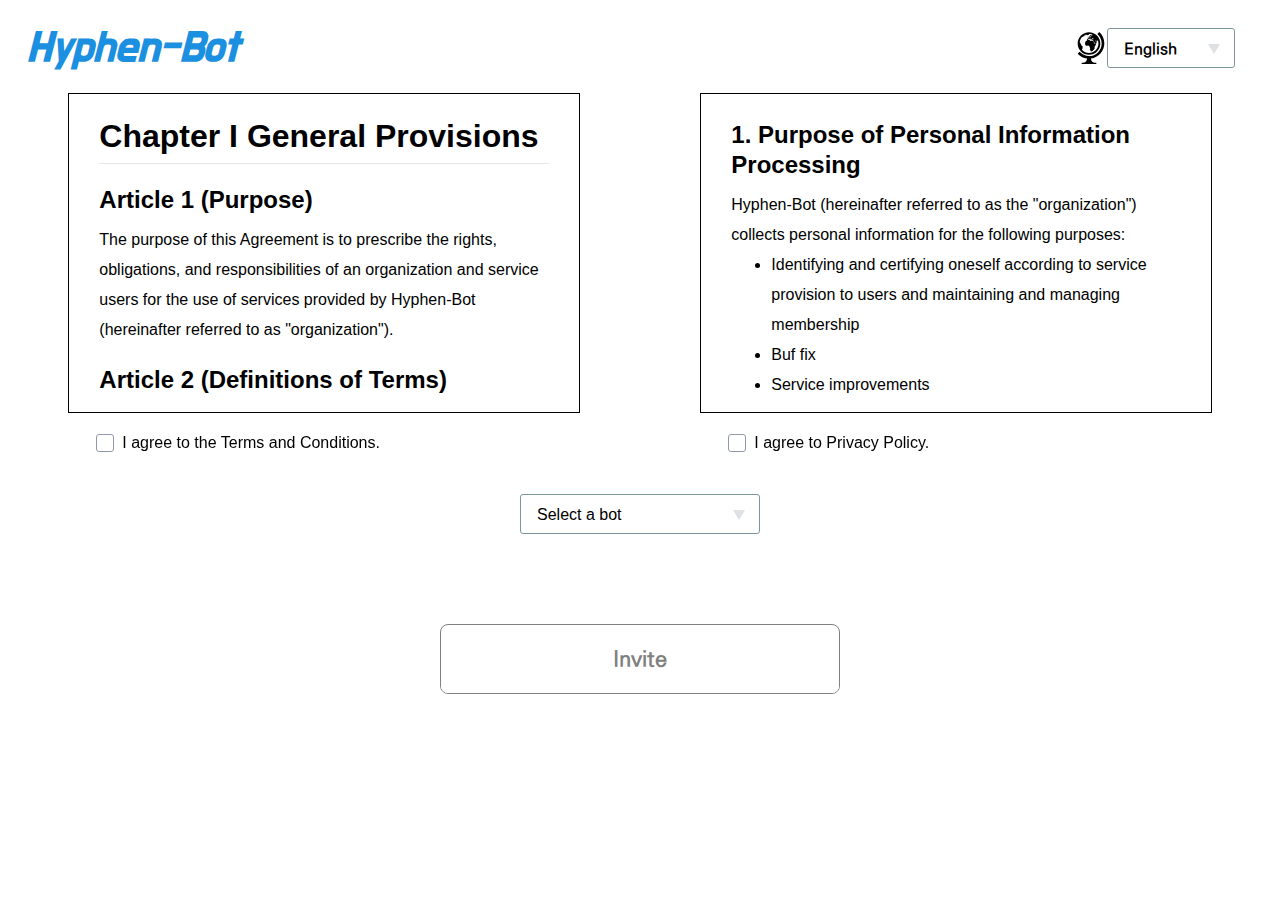
==== en/index.html @ dcb7c852 "Add files via upload" ====
<!DOCTYPE html>
<html lang="en">
<head>
    <meta charset="UTF-8">
    <title>Invite</title>
    <script src="../js/main.js"></script>
    <script src="../js/jquery-3.5.1.min.js"></script>
    <link rel="shortcut icon" href="../img/favicon.ico">
    <link rel="stylesheet" href="../css/main.css">
    <link rel="stylesheet" href="../css/dropdown.css">
    <script>
        $(document).ready(function () {
            const dropdowns = $(".dropdown");

            dropdowns.find("dt").click(function(){
                dropdowns.find("dd ul").hide();
                $(this).next().children().toggle();
            });

            dropdowns.find("dd ul li a").click(function(){
                const leSpan = $(this).parents(".dropdown").find("dt a span");

                $(this).parents(".dropdown").find('dd a').each(function(){
                    $(this).removeClass('selected');
                });

                leSpan.html($(this).html());

                if($(this).hasClass('default')){
                    leSpan.removeClass('selected')
                }
                else{
                    leSpan.addClass('selected');
                    $(this).addClass('selected');
                }

                $(this).parents("ul").hide();
            });

            $(document).bind('click', function(e){
                if (! $(e.target).parents().hasClass("dropdown")) $(".dropdown dd ul").hide();
            });
        });
    </script>
</head>
<body>
    <header>
        <h3 class="header">Hyphen-Bot</h3>
    </header>
    <svg xmlns="http://www.w3.org/2000/svg" class="header-svg" width="32" height="32" viewBox="0 0 24 24">
        <path d="M3.405 14.899c1.974 2.021 4.28 3.15 7.095 3.15 5.243 0 9.5-4.256 9.5-9.5 0-3.04-1.25-5.209-3.198-7.14l1.409-1.409c2.306 2.098 3.779 5.119 3.789 8.48.016 5.844-4.357 10.689-10 11.44v.08c0 1.875 1.526 3 3 3h1v1h-11v-1h1c1.499 0 3-1.151 3-3v-.071c-2.755-.351-5.208-1.679-7-3.626l1.405-1.404zm-1.405-6.299c0-4.695 3.805-8.5 8.5-8.5 4.688 0 8.5 3.799 8.5 8.5 0 4.695-3.806 8.499-8.5 8.499-4.695 0-8.5-3.806-8.5-8.499m8.883-7.064c-.163.005-.278.187-.404.291-.252.209-.897.619-1.257.494-.368-.126-1.155.468-1.281.473-.047.001.002-.45.253-.483-.109.016.883-.501.856-.609-.032-.128-1.982.582-1.895.725.041.065.211.065-.012.208-.127.077-.264.567-.384.567-.357.156-.38-.307-.777.29l-.634.256c-.94.998-1.591 2.264-1.827 3.67-.009.057.237.16.268.199.08.095.08.505.119.638.098.339.339.527.524.835.109.184.29.648.233.84.077-.126.759.578.883.724.293.346.52.763.043 1.104-.154.111.233.8.034.97l-.257.065c-.252.155-.138.536.016.696 1.288 1.347 3.103 2.186 5.114 2.186 3.907 0 7.075-3.168 7.075-7.075 0-.734-.125-1.474-.253-1.864-.04-.123-.134-.222-.254-.268-.182-.07-.948.422-1.063.18l-.405.005c-.085-.046-.321-.364-.429-.326-.219.08.336.683.487.763.142-.108.603-.329.703-.027.19.569-.522 1.193-.886 1.523-.544.491-.443-.319-.813-.604-.195-.149-.193-.468-.389-.578-.084-.047-.452-.468-.486-.564l-.002-.012.002.012-.013.105c-.067.052-.208-.189-.224-.227 0 .209.341.542.453.709.191.287.294.705.529.94.126.126.609.647.734.636l.645-.307c.456.108-1.073 2.271-1.218 2.538-.12.226.096.78.08 1.046-.021.306-.262.406-.491.572-.246.18-.188.528-.394.655-.366.226-.63.959-1.149.955-.154 0-.808.255-.894.005-.066-.181-.156-.319-.25-.498-.091-.175-.01-.357-.122-.512-.078-.108-.336-.352-.359-.48-.002-.109.083-.443.198-.502.163-.082.031-.324.011-.464-.034-.251-.189-.458-.376-.603-.275-.212-.132-.38-.068-.683 0-.144-.088-.333-.283-.277-.399.117-.277-.312-.568-.292-.21.014-.382.148-.577.206-.245.074-.496-.057-.738-.088-.997-.126-1.322-1.265-1.062-2.087l-.034-.488c.112-.25.341-.529.54-.718.112-.107.255-.08.387-.162.204-.128.207-.392.405-.553.284-.231.67-.226 1.041-.275.196-.027.946-.189 1.064-.043 0 .027.128.408-.002.407l-.012-.001.012.001c.306.027.736.528 1.023.409.15-.062.095-.522.403-.299.184.133 1.016.192 1.189.049.107-.088.167-.659.036-.723.082.082-.431.088-.48.069-.081-.03-.156.071-.282.026l-.013-.005c.039.015-.452-.262-.16-.475l-.382.076-.09.193c-.214.11-.376-.371-.456-.425-.082-.054-.718-.5-.545-.209l.559.556c-.028.018-.147-.202-.147-.041.037-.095.013.41-.074.245l.004-.189c0-.061-.161-.119-.193-.16-.088-.11-.324-.352-.451-.41-.035-.017-.541.061-.584.078l-.127.22c-.105.039-.203.089-.296.151l-.111.25c-.049.043-.542.206-.545.212.021-.053-.345-.121-.321-.227.027-.117.151-.482.119-.615-.034-.14.761.201.813-.167.02-.159.031-.345-.223-.372.048.006.492-.174.566-.255.103-.119.341-.314.513-.314.201 0 .157-.292.25-.436.093.038-.05.267.062.36-.008-.073.315.039.346.023.075-.04.485-.016.421-.21-.071-.196.036-.138.129-.179-.016.006.24-.438.284-.292-.03-.15-.298.052-.391.045-.216-.018-.125-.368-.043-.472.063-.081-.172-.18-.175-.025-.004.233-.221.444-.171.754.077.467-.521-.112-.573-.081-.198.12-.36-.151-.258-.315l.462-.337c.074-.126.159-.272.273-.368.379-.318.483-.063.861-.029.369.034.124.088.074.23-.049.135.203.183.29.07.049-.065.163-.229.211-.35.063-.157.638-.139.237-.38-.265-.157-1.42-.476-2.194-.476l-.007.001zm.427 4.351c-.025-.047.242-.071.289-.071.053.006-.137.319-.289.071m1.803-1.092c-.003-.104-.134-.201-.27-.022-.095.124-.078.312-.129.395-.075.124.401.24.401.123.018-.197.519-.045.617-.018.175.048.455-.16.149-.27-.253-.092-.385-.189-.407-.37 0 0 .134-.124.075-.117-.155.018-.436.556-.436.279m-3.327-1.084l.077-.021-.037.096c.061.11.016.175.006.235l-.105.065c-.038.047.182.054.185.06.008.024-.266.063-.215.121.067.097.583-.138.501-.124.159-.08.021-.089-.068-.135-.031-.152-.056-.387-.151-.482l.062-.071c-.146-.212-.255.256-.255.256m-.365.386c-.06.025-.12-.013-.061-.073l.062-.075-.006-.034.049-.062.051-.013.105-.073c.031.006.104.066.079.104l-.057.07c-.012.118-.132.117-.22.156h-.004.002"/></svg>
    <div class="header language-select">
        <dl class="dropdown">
            <dt><a><span class="selected">English</span></a></dt>
            <dd>
                <ul id="ddb">
                    <li><a class="default">English</a></li>
                    <li><a onclick="goto('ko');">한국어</a></li>
                </ul>
            </dd>
        </dl>
    </div>

    <div id="form_1">
        <div class="content">
            <fieldset>
                <form action="/">
                    <div>
                        <h1>Chapter I General Provisions</h1><hr>
                        <h2>Article 1 (Purpose)</h2>
                        The purpose of this Agreement is to prescribe the rights, obligations, and responsibilities of an organization and service users for the use of services provided by Hyphen-Bot (hereinafter referred to as "organization").<br>
                        <h2>Article 2 (Definitions of Terms)</h2>
                        The terms used in this Agreement are defined as follows:<br>
                        1. "Organization" means Hyphen-Bot, which provides services through the platform.<br>
                        2. "User" means a person who enters into a service contract under this Agreement and uses the services provided by the organization.<br>
                        3. "Platform" means software or websites that provide services, such as Discord.<br>
                        4. "Account information" is a generic term for all information provided by the platform API and user platform information.<br>
                        5. "Content" means the contents of all services provided by the organization available to users.<br>
                        6. "Chatbot" means an application developed through an API provided by the platform.<br>
                        <h2>Article 3 (Activity and Change of Terms and Conditions)</h2>
                        1. If the organization amends the terms and conditions (hereinafter referred to as "ToS"), it shall specify the date of application, details of revision, reasons for revision, etc. and notify users on the connection screen within the service at least seven days before the date of application. However, if the change is disadvantageous to the user or a significant change, the change shall be notified in the same way as in the text 30 days before the date of application. In this case, the content before and after the revision is easily displayed.<br>
                        2. If the organization revises the ToS, it shall confirm the users' consent to the application after the notice of the revised ToS. If the user does not express his/her refusal by the effective date of the ToS, he/she shall be deemed to agree. If the user does not agree to the ToS, the service contract can be terminated at any time.<br>
                        3. The organization shall take measures to allow users to question and respond to the contents of this Agreement.<br>
                        <h2>Article 4 (Enforcement and Application of Service Contracts)</h2>
                        1. The service contract is concluded by the person who intends to become a user (hereinafter referred to as "applicant") agreeing to the contents of this Agreement, then applying for the service use, and the organization approves the application.<br>
                        2. In principle, the organization accepts applications from applicants. However, the organization may refuse to accept any of the following applications for use:<br>
                        <ul>
                            <li>In case the details of the application are falsely stated or the conditions of the application are not met;</li>
                            <li>Use of the service in an abnormal or indirect way in a country where the organization has not provided the service;</li>
                            <li>Where an application is made for the purpose of performing an act prohibited by the Korean statutes or the platform's ToS;</li>
                            <li>Where an application is made for the purpose of hindering the well-being, order or customs of society;</li>
                            <li>In the case of using the service for fraudulent purposes;</li>
                            <li>In the case of using the service for the purpose of pursuing profit;</li>
                            <li>Where it is deemed inappropriate to accept for any other reasons falling under any of the following.</li>
                        </ul>
                        3. In any of the following cases, the organization may withhold its consent until the reasons are resolved:
                        <ul>
                            <li>If the organization does not have enough facilities, it is difficult to support certain devices, or if there is a technical obstacle;</li>
                            <li>In the event of a service failure, service charge, or payment method failure;</li>
                            <li>Where it is deemed difficult to accept an application for use for any other reasons.</li>
                        </ul>
                        <h2>Article 5 (Other than ToS)</h2>
                        Matters not prescribed in this Agreement and the interpretation of this Agreement shall be governed by the relevant statutes, such as the 「Act on Promotion of Information and Communications Network Utilization and Information Protection, etc.」<br>
                        <br><h1>Chapter 2 Personal Information Management</h1><hr>
                        <h2>Article 6 (Protection and Use of Personal Information)</h2>
                        1. The organization shall endeavor to protect the users' personal information as prescribed by the relevant statutes, and the protection and use of personal information shall be governed by the relevant statutes and the organization's personal information processing policy. However, the organization's privacy policy does not apply to linked services other than those provided by the organization.<br>
                        2. Depending on the characteristics of the service, contents introducing oneself, such as nicknames, profile photos, and status that are not related to the user's personal information, can be disclosed.<br>
                        3. The organization does not provide users' personal information to others without their consent unless requested by the relevant national agencies, etc. under the relevant statutes.<br>
                        4. The organization shall not be liable for damages caused by personal information leakage due to reasons attributable to the user.<br>
                        <br><h1>Chapter 3 Obligations of the Parties to the User Agreement</h1><hr>
                        <h2>Article 7 (Duties of The Organization)</h2>
                        1. The organization faithfully observes the performance of its obligations under the relevant statutes and these ToS in accordance with this Agreement.<br>
                        2. The organization shall have a security system for the protection of personal information so that users can use the service safely, and shall disclose and comply with the privacy policy. Except as otherwise provided for in this Agreement and the Privacy Policy, the organization shall prevent the disclosure or provision of users' personal information to third parties.<br>
                        3. In order to provide continuous and stable services, the organization shall do its best to repair or restore the facilities without delay, unless there are unavoidable reasons such as natural disasters, emergencies, or problems or defects that cannot be solved by current technology.<br>
                        <h2>Article 8 (User's Duty)</h2>
                        1. Users shall not engage in any of the following acts in connection with the use of services provided by the organization:<br>
                        <ul>
                            <li>An act to record false information when applying for use or changing user information;</li>
                            <li>The act of posting or sending mail under the guise of a manager of the organization or by stealing the name of another person, pretending to be another person, or falsely stating the relationship with another person;</li>
                            <li>Unauthorized collection, storage, posting, or dissemination of other users' personal information;</li>
                            <li>Unhealthy use of the service, such as gambling or inducing gambling, exchange or posting obscene or vulgar information, or connecting pornographic sites;</li>
                            <li>Unauthorized use of services for profit, sales, advertising, public relations, political activities, election campaigns, etc;</li>
                            <li>Unauthorized reproduction, distribution, fabrication, or commercial use of information obtained using the organization's services, and the use of services by exploiting known or unknown bugs;</li>
                            <li>The act of profiting from others and causing damage to others in connection with the use of services by the organization;</li>
                            <li>Infringement of intellectual property or portrait rights of the organization or other person, defaming or damaging others;</li>
                            <li>The act of deliberately transmitting, posting, disseminating, or using viruses, computer codes, files, programs, etc. designed to obstruct or destroy the normal operation of information or computer software, hardware, or telecommunication equipment that is prohibited from being transmitted or posted by law.</li>
                            <li>Other acts in violation of the relevant statutes or contrary to good customs and other social norms.</li>
                        </ul>
                        2. The user shall be responsible for the management of the user's account and equipment, and it shall not be allowed to be used by others. The organization shall not be held liable for damages caused by poor management of the equipment or consenting others to use it.<br>
                        3. The organization may determine the details of the following actions, and users shall follow them:<br>
                        <ul>
                            <li>The user's account name, character name, guild name, and other names used in the game</li>
                            <li>How to use the service</li>
                            <li>Other Platform Alliance Services policies, such as Discord.</li>
                        </ul>
                        <br><h1>Chapter 4 Restricting the Use and Use of Services</h1><hr>
                        <h2>Article 9 (Providing Services)</h2>
                        1. The organization makes the service available immediately to users who have completed the service contract. However, some services can be started from the designated date according to the needs of the organization.<br>
                        2. When the organization provides services to users, it may provide additional services, including those specified in this Agreement.<br>
                        3. The organization can differentiate its use by classifying the user's rating, segmenting the hours of use, frequency of use, and scope of service provided.<br>
                        <h2>Article 10 (Using Services)</h2>
                        1. Chatbots are operated 24 hours a day, but the organization may suspend all or part of the service in the following cases: In this case, the organization shall notify the reason and duration of the suspension in advance. However, in case of unavoidable circumstances that cannot be notified in advance, the notice may be omitted only if the period of service suspension is less than one hour and there is no intentional or gross negligence of the organization.<br>
                        <ul>
                            <li>In case of regular system inspection, extension and replacement of servers, network instability, etc. that are necessary for the system operation;<br></li>
                            <li>In case normal service provision is impossible due to platform's service failure, power outage, service facility failure, excessive use of services, maintenance or inspection of facilities by a fixed-term telecommunication service provider, etc.;<br></li>
                            <li>In the event that the organization is in an uncontrollable situation, such as an exhibition, an incident, a natural disaster, or a national emergency equivalent thereto.<br></li>
                        </ul>
                        2. The organization provides services using the platform. Users can install chat programs or use the network to access the service free of charge or for a fee.<br>
                        3. Unless otherwise provided in the relevant statutes, the organization shall not make any compensation for the suspension of the service under paragraph 1 in connection with the services provided free of charge.<br>
                        <h2>Article 11 (Changes and Suspensions of Services)</h2>
                        1. In order to provide smooth service, the organization may change the service according to operational or technical needs, and prior to the change, it will be notified. However, if it is necessary to make changes inevitably, such as fixing bugs or errors, or emergency updates, or if it does not constitute a significant change, it can be notified later.<br>
                        2. The organization may suspend all services if it is difficult to continue the service due to serious management reasons, such as the abolition of business due to transfer, division, merger, etc. and the expiration of the contract. In this case, the suspension date, reason for suspension, etc. will be notified 30 days before the suspension date.<br>
                        <h2>Article 12 (Collection of Information)</h2>
                        1. The organization may store the chat contents of the command entered for the use of the chatbot, which is held only by the group. The organization may access this information only for the processing of civil petitions or the maintenance of order, and only if the third party is authorized under the Act and subordinate statute.<br>
                        2. When an organization or a third party accesses chat information pursuant to paragraph 1, the organization notifies the user of the reason and scope of the access in advance. However, if this information is to be viewed in connection with the investigation, processing, confirmation of prohibited acts or the relief of damages caused by such acts, it may be notified later.<br>
                        3. The organization may request additional information from users for the purpose of improving services and introducing services to users. In response to this request, the user can either accept or reject it, and when the organization makes this request, the user will also be notified that the request can be rejected.<br>
                        <h2>Article 13 (Providing Advertisements)</h2>
                        1. The organization may place advertisements within the service regarding the operation of the service. In addition, advertising information can be sent to users who have agreed to receive the information by means of announcements using chatbots. In this case, the user may refuse to receive it at any time, and the organization does not send advertising information when the user refuses to receive it.<br>
                        2. Among the services provided by the organization, users can connect to advertisements or services provided by others through banners or links.<br>
                        3. If an advertisement or service provided by another person is connected pursuant to paragraph 2, the service provided in the relevant area is not the service area of the organization, so the organization does not guarantee reliability, stability, etc. and the organization shall not be held liable for damages caused by the service. However, this shall not apply to cases where the organization fails to take measures to prevent damages or to facilitate the occurrence of damages by intention or gross negligence.<br>
                        <h2>Article 14 (The Attribution of Copyright, etc.)</h2>
                        1. Copyrights and other intellectual property rights to content within the services produced by the organization belong to the organization.<br>
                        2. The services provided by the organization include content that is not copyrighted to the organization, in which case the source of the content is specified within the service. Also, the organization does not use the above contents for profit purposes.<br>
                        3. Users shall not use the information obtained by using the services provided by the organization for profit-making purposes or use it to others without prior consent from the organization or provider.<br>
                        <h2>Article 15 (Restrictions on The Use of Services to Users)</h2>
                        1. The user shall not violate the user's obligations, and in the event of such an act, the organization may take measures to restrict the use of the service, including restrictions on the use of the service, deletion of related information, and other measures according to the following classifications:<br>
                        <ul>
                            <li>Some Permissions Restrictions: Restricting certain permissions, such as using chatbot commands, for a certain period of time.</li>
                            <li>Restrictions of Users: Restricting the use of all services provided by the organization for a certain period or permanently</li>
                        </ul>
                        2. If the restriction is justified, the organization shall not compensate for any damages caused by the restriction.<br>
                        <h2>Article 16 (Reasons and Procedures for Restriction of Use Measures)</h2>
                        1. The organization shall determine the specific reasons and procedures for the restricted use measures in consideration of the details, degree, frequency, and results of the prohibited acts.<br>
                        2. If the organization imposes restrictions on the use of the organization, users shall be notified of the following matters in advance: However, if it is necessary to take urgent action, it can be notified later.<br>
                        <ul>
                            <li>Reasons for restriction of utilization measures</li>
                            <li>Types and duration of restricted measures</li>
                            <li>How to object the restriction of use measures</li>
                        </ul>
                        <h2>Article 17 (Procedure of Objection to Restricted Use Measures)</h2>
                        1. When a user intends to disobey the organization's restriction on use, he/she shall submit an objection application stating the reasons for disobedience to the organization within 14 days from the date he/she is notified of the measure.<br>
                        2. The organization shall answer the reasons for disobedience within 15 days from the date of receipt of the objection under paragraph 1. However, if it is difficult to answer within this period, the organization will notify the reason and the processing schedule.<br>
                        3. The organization will take action if the reason for disobedience is reasonable.<br>
                        <br><h1>Supplementary</h1><hr>
                        These ToS will go into effect on October 1, 2020.<br>
                    </div>
                </form>
            </fieldset>
            <div class="checkbox">
                <input class="inp-cbx" id="cbx" type="checkbox" name="agree" onclick="agree();" style="display: none"/>
                <label class="cbx" for="cbx"><span>
                <svg width="12px" height="10px">
                  <polyline points="1.5 6 4.5 9 10.5 1"></polyline>
                </svg></span><span>I agree to the Terms and Conditions.</span></label>
            </div>
        </div>
    </div>
    <div id="form_2">
        <div class="content">
            <fieldset>
                <form action="/">
                    <div>
                        <h2>1. Purpose of Personal Information Processing</h2>
                        Hyphen-Bot (hereinafter referred to as the "organization") collects personal information for the following purposes:<br>
                        <ul>
                            <li>Identifying and certifying oneself according to service provision to users and maintaining and managing membership</li>
                            <li>Buf fix</li>
                            <li>Service improvements</li>
                        </ul>
                        <h2>2. Personal Information Items Collected</h2>
                        The organization collects the following personal information:<br>
                        <ul>
                            <li>Command usage logs(Only when an error occurs; no other records are collected.)</li>
                            <li>Server ID</li>
                            <li>Channel ID</li>
                            <li>Channel settings(Language, etc.)</li>
                        </ul>
                        <h2>3. Retention Period of Personal Information</h2>
                        <ul>
                            <li>Until the end of the service</li>
                            <li>When a user requests</li>
                        </ul>
                        <h2>4. Providing and Entrusting Personal Information</h2>
                        The organization does not provide personal information to third parties without user's consent. However, if the obligation to provide to a third party is exceptionally incurred by the relevant statutes, the organization shall comply with the relevant statutes.<br>
                        <h2>5. Termination of Personal Information</h2>
                        1. When the purpose of collecting and using personal information is achieved, the collected personal information is permanently destroyed.<br>
                        2. Command error logs can be deleted at any time.<br>
                        <h2>6. Users' Rights</h2>
                        1. Users can check their personal information and usage status at any time, and request withdrawal, correction, and access of personal information.<br>
                        2. Under the terms and conditions of use of the platform, children under the age of 14 are not allowed to use the service, but if they use the services of the organization by circumventing it, the right of the legal representative to the user is guaranteed the same as the user.<br>
                        <h2>7. Changing Privacy Policy</h2>
                        If there is a change in the privacy policy, the user shall be notified 7 days before the change is implemented.<br>
                    </div>
                </form>
            </fieldset>
            <div class="checkbox">
                <input class="inp-cbx" id="cbx2" type="checkbox" name="agree" onclick="agree();" style="display: none"/>
                <label class="cbx2" for="cbx2"><span>
                <svg width="12px" height="10px">
                  <polyline points="1.5 6 4.5 9 10.5 1"></polyline>
                </svg></span><span>I agree to Privacy Policy.</span></label>
            </div>
        </div>
    </div>
    <hr style="visibility: hidden; margin-bottom: 40px">
    <dl class="dropdown">
        <dt><a><span>Select a bot</span></a></dt>
        <dd>
            <ul id="dropdown_box">
                <li><a class="default" onclick="select(null)">Select a bot</a></li>
                <li><a class="uncheck" onclick="select(this);" id="621708720434577408">Armand-Bot</a></li>
                <li><a class="uncheck" onclick="select(this);" id="636930882619310101">Dokkaebi-Bot</a></li>
                <li><a class="uncheck" onclick="select(this);" id="621013224610988042">Kal'tsit-Bot</a></li>
                <li><a class="uncheck" onclick="select(this);" id="746005832675885096">Noelle-Bot</a></li>
                <li><a class="uncheck" onclick="select(this);" id="621030077924376602">Pan-Bot</a></li>
                <li><a class="uncheck" onclick="select(this);" id="621029419481563150">Pecorine-Bot</a></li>
                <li><a class="uncheck" onclick="select(this);" id="505818451114459136">S.A.T.8-Bot</a></li>
                <li><a class="uncheck" onclick="select(this);" id="621245040269852672">Training-Bot</a></li>
            </ul>
        </dd>
    </dl>
    <div class="container">
        <div>
            <a href="javascript:void(0)">
                <div class="back"><div id="btn" class="button_base btn_disabled">
                    <div>Invite</div><div></div><div>Invite</div></div></div></a>
        </div>
    </div>

</body>
</html>
---- css/main.css ----
@font-face {
    font-family: "KoPubWorld";
    src: url("../font/KoPubWorld.ttf") format("truetype");
}

@font-face {
    font-family: "KoPubBold";
    src: url("../font/KoPubBold.ttf") format("truetype");
}

@font-face {
    font-family: "BMDOHYEON";
    src: url("../font/BMDOHYEON.ttf") format("truetype");
}

header {
    margin-top: -100px;
    margin-left: 20px;
    font-family: BMDOHYEON, sans-serif;
    color: #1b8fe0;
    font-size: 30px;
    font-style: italic;
    margin-bottom: -12px;
    position: absolute;
}

.header-svg {
    position: absolute;
    float: left;
    left: 84%;
    top: 32px;
}

h3 {
    float: right;
}

.header {
    display: inline-block;
}

.language-select > .dropdown {
    font-family: KoPubWorld, sans-serif;
    color: black;
    font-size: 16px;
    font-style: normal;
    position: absolute;
    float: left;
    left: 86.5%;
    top: 28px;
}

body {
    background-color: white;
    padding-top: 85px;
    text-decoration: none;
    font-family: KoPubWorld, sans-serif;
    height: 100%;
}

* {
    box-sizing: border-box;
}

hr {
    width: 450px;
    text-align: left;
    margin: 0;
    border: 0;
    height: 0;
    border-top: 1px solid rgba(0, 0, 0, 0.1);
    border-bottom: 1px solid rgba(255, 255, 255, 0.3);
}

br {
    line-height: 30px;
}

h1 {
    margin-bottom: 12px;
}

h2 {
    margin-bottom: 10px;
}

.container {
    display: table;
    margin-left: auto;
    margin-right: auto;
    margin-top: 115px;
    font-family: KoPubBold, sans-serif;
}


fieldset {
    border: 1px solid #000000;
    margin: 0 2px;
    padding: 6px 10px 12px;
}

.content {
    text-align: center;
    margin: 0 auto;
    width: 81.55%;
}

form {
    overflow: auto;
    text-align: left;
    height: 300px;
}

form > div {
    margin-right: 20px;
    line-height: 30px;
    margin-left: 20px;
}

ul {
    list-style-type: disc;
    margin-left: 0;
    margin-top: 0;
}

#form_1 {
    float: left;
    width: 50%;
}

#form_2 {
    float: right;
    width: 50%;
}

.scrollbar {
     margin-left: 30px;
     float: left;
     height: 300px;
     width: 65px;
     background: #F5F5F5;
     overflow-y: scroll;
     margin-bottom: 25px;
 }

::-webkit-scrollbar-track
{
    -webkit-box-shadow: inset 0 0 6px rgba(0,0,0,0.3);
    background-color: #F5F5F5;
}

::-webkit-scrollbar
{
    width: 3px;
    background-color: #F5F5F5;
}

::-webkit-scrollbar-thumb
{
    background-color: #000000;
}

.terms {
    margin-top: 30px;
    text-align: left;
}

.checkbox {
    margin-top: 20px;
    text-align: left;
    margin-left: 30px;
}

.cbx, .cbx2 {
    margin: auto;
    -webkit-user-select: none;
    user-select: none;
    cursor: pointer;
    color: black;
}
.cbx span, .cbx2 span {
    display: inline-block;
    vertical-align: middle;
    transform: translate3d(0, 0, 0);
}
.cbx span:first-child, .cbx2 span:first-child {
    position: relative;
    width: 18px;
    height: 18px;
    border-radius: 3px;
    transform: scale(1);
    vertical-align: middle;
    border: 1px solid #9098A9;
    transition: all 0.2s ease;
}
.cbx span:first-child svg, .cbx2 span:first-child svg {
    position: absolute;
    top: 3px;
    left: 2px;
    fill: none;
    stroke: #FFFFFF;
    stroke-width: 2;
    stroke-linecap: round;
    stroke-linejoin: round;
    stroke-dasharray: 16px;
    stroke-dashoffset: 16px;
    transition: all 0.3s ease;
    transition-delay: 0.1s;
    transform: translate3d(0, 0, 0);
}
.cbx span:first-child:before, .cbx2 span:first-child:before {
    content: "";
    width: 100%;
    height: 100%;
    background: #506EEC;
    display: block;
    transform: scale(0);
    opacity: 1;
    border-radius: 50%;
}
.cbx span:last-child, .cbx2 span:last-child {
    padding-left: 8px;
}
.cbx:hover span:first-child, .cbx2:hover span:first-child {
    border-color: #506EEC;
}

.inp-cbx:checked + .cbx span:first-child, .inp-cbx:checked + .cbx2 span:first-child {
    background: #506EEC;
    border-color: #506EEC;
    animation: wave 0.4s ease;
}
.inp-cbx:checked + .cbx span:first-child svg, .inp-cbx:checked + .cbx2 span:first-child svg {
    stroke-dashoffset: 0;
}
.inp-cbx:checked + .cbx span:first-child:before, .inp-cbx:checked + .cbx2 span:first-child:before {
    transform: scale(3.5);
    opacity: 0;
    transition: all 0.6s ease;
}

@keyframes wave {
    50% {
        transform: scale(0.9);
    }
}


.back {
    float: left;
    padding: 0 5px 5px 5px;
}

.button_base {
    border: 4px solid black;
    border-radius: 8px;
    font-size: 22px;
    position: relative;
    top: 50%;
    left: 50%;
    margin: -25px 0 0 -200px;
    width: 400px;
    height: 70px;
    text-align: center;
    box-sizing: border-box;
    -webkit-box-sizing: border-box;
    -moz-box-sizing: border-box;
    -webkit-user-select: none;
    cursor: default;
}

.btn_disabled {
    color: gray;
}

.button_base:hover {
    cursor: pointer;
}

.btn_disabled {
    overflow: hidden;
    border: gray solid 1px;
}

.btn_slide_in {
    overflow: hidden;
    border: #000000 solid 1px;
}

.btn_slide_in div, .btn_disabled div {
    position: absolute;
    text-align: center;
    width: 100%;
    height: 70px;
    box-sizing: border-box;
    -webkit-box-sizing: border-box;
    -moz-box-sizing: border-box;
    padding: 10px;
}

.btn_slide_in div:nth-child(1) {
    background-color: #ffffff;
    margin-top: 12px;
    color: black;
}

.btn_disabled div:nth-child(1) {
    background-color: #ffffff;
    margin-top: 12px;
    color: gray;
}

.btn_slide_in div:nth-child(2), .btn_disabled div:nth-child(2) {
    background-color: #000000;
    transition: top 0.1s ease;
    -webkit-transition: top 0.1s ease;
    -moz-transition: top 0.1s ease;
    top: -70px;
}

.btn_slide_in div:nth-child(3), .btn_disabled div:nth-child(3) {
    color: #ffffff;
    transition: opacity 0.1s ease;
    -webkit-transition: opacity 0.1s ease;
    -moz-transition: opacity 0.1s ease;
    opacity: 0;
    margin-top: 12px;
}

.btn_slide_in:hover div:nth-child(2) {
    top: 0;
    transition: top 0.1s ease;
    -webkit-transition: top 0.1s ease;
    -moz-transition: top 0.1s ease;
}

.btn_slide_in:hover div:nth-child(3) {
    opacity: 1;
    transition: opacity 0.1s ease;
    -webkit-transition: opacity 0.1s ease;
    -moz-transition: opacity 0.1s ease;
}

.dropdown {
    font-family: KopubWorld, sans-serif;
}

.selected {
    font-family: KoPubBold, sans-serif;
}

.language {
    width: 15em;
    margin: 0 auto 1em;
}
---- css/dropdown.css ----
.dropdown {
  width: 15em;
  margin: 0 auto 1em;
}
.dropdown dt a {
  display: block;
  height: 2.5em;
  width: 15em;
  border: 1px solid #7c979c;
  border-radius: 3px;
  text-decoration: none;
}
.dropdown dt a:hover, .dropdown dt a:active {
  border-color: #bdc3c7;
  width: 15em;
}
.dropdown dt span {
  display: block;
  width: 15em;
  padding: 0 1em;
  line-height: 2.5em;
  background: url([data-uri]) no-repeat scroll right center;
  border-right: 1em solid transparent;
  cursor: pointer;
}
.dropdown dd {
  width: 15em;
  position: relative;
}
.dropdown dd ul {
  display: none;
  overflow-x: hidden;
  overflow-y: scroll;
  height: 7.6em;
  position: absolute;
  scrollbar-arrow-color: white;
  left: 0;
  top: -2.5em;
  width: 15em;
  list-style: none;
  background: #fff none repeat scroll 0 0;
  border: 1px solid #a8babd;
  border-radius: 3px;
  margin-left: -2.51em;
}
.dropdown dd ul::-webkit-scrollbar {
  width: 2px;
}

.dropdown dd ul li:first-child:hover {
  border-radius: 3px 3px 0 0;
  width: 14.94em;
  margin-left: -2.49em;
}
.dropdown dd ul li:first-child a:hover {
  border-radius: 3px 3px 0 0;
  width: 14.94em;
  margin-left: -0.02em;
}
.dropdown dd ul li:first-child a {
  margin-left: -2.49em;
}
.dropdown dd ul li:last-child a:hover {
  border-radius: 0 0 3px 3px;
  width: 14.94em;
}
.dropdown dd li a {
  display: block;
  padding: 0 1em;
  line-height: 2.5em;
  text-decoration: none;
  width: 15em;
  margin-left: -2.53em;
}
.dropdown dd li a:hover {
  background-color: #2ecc71;
  color: #fff;
  cursor: pointer;
  width: 14.945em;
  margin-left: -2.53em;
}

.language-select > .dropdown {
  width: 8em;
  margin: 0 auto 1em;
}
.language-select > .dropdown dt a {
  display: block;
  height: 2.5em;
  width: 8em;
  border: 1px solid #7c979c;
  border-radius: 3px;
  text-decoration: none;
}
.language-select > .dropdown dt a:hover, .language-select > .dropdown dt a:active {
  border-color: #bdc3c7;
  width: 8em;
}
.language-select > .dropdown dt span {
  display: block;
  width: 8em;
  padding: 0 1em;
  line-height: 2.5em;
  background: url([data-uri]) no-repeat scroll right center;
  border-right: 1em solid transparent;
  cursor: pointer;
}
.language-select > .dropdown dd {
  width: 8em;
  position: relative;
}
.language-select > .dropdown dd ul {
  overflow-y: hidden;
  position: absolute;
  scrollbar-arrow-color: white;
  height: 5em;
  left: 0;
  top: -2.5em;
  width: 8em;
  list-style: none;
  background: #fff none repeat scroll 0 0;
  border: 1px solid #a8babd;
  border-radius: 3px;
  margin-left: -2.51em;
}

.language-select > .dropdown dd ul li:first-child:hover {
  border-radius: 3px 3px 0 0;
  width: 8em;
  margin-left: -2.49em;
}
.language-select > .dropdown dd ul li:first-child a:hover {
  border-radius: 3px 3px 0 0;
  width: 8em;
  margin-left: -0.02em;
}
.language-select > .dropdown dd ul li:first-child a {
  margin-left: -2.49em;
}
.language-select > .dropdown dd ul li:last-child a:hover {
  border-radius: 0 0 3px 3px;
  width: 8em;
}
.language-select > .dropdown dd li a {
  display: block;
  padding: 0 1em;
  line-height: 2.5em;
  text-decoration: none;
  width: 8em;
  margin-left: -2.53em;
}
.language-select > .dropdown dd li a:hover {
  background-color: #2ecc71;
  color: #fff;
  cursor: pointer;
  width: 8em;
  margin-left: -2.53em;
}
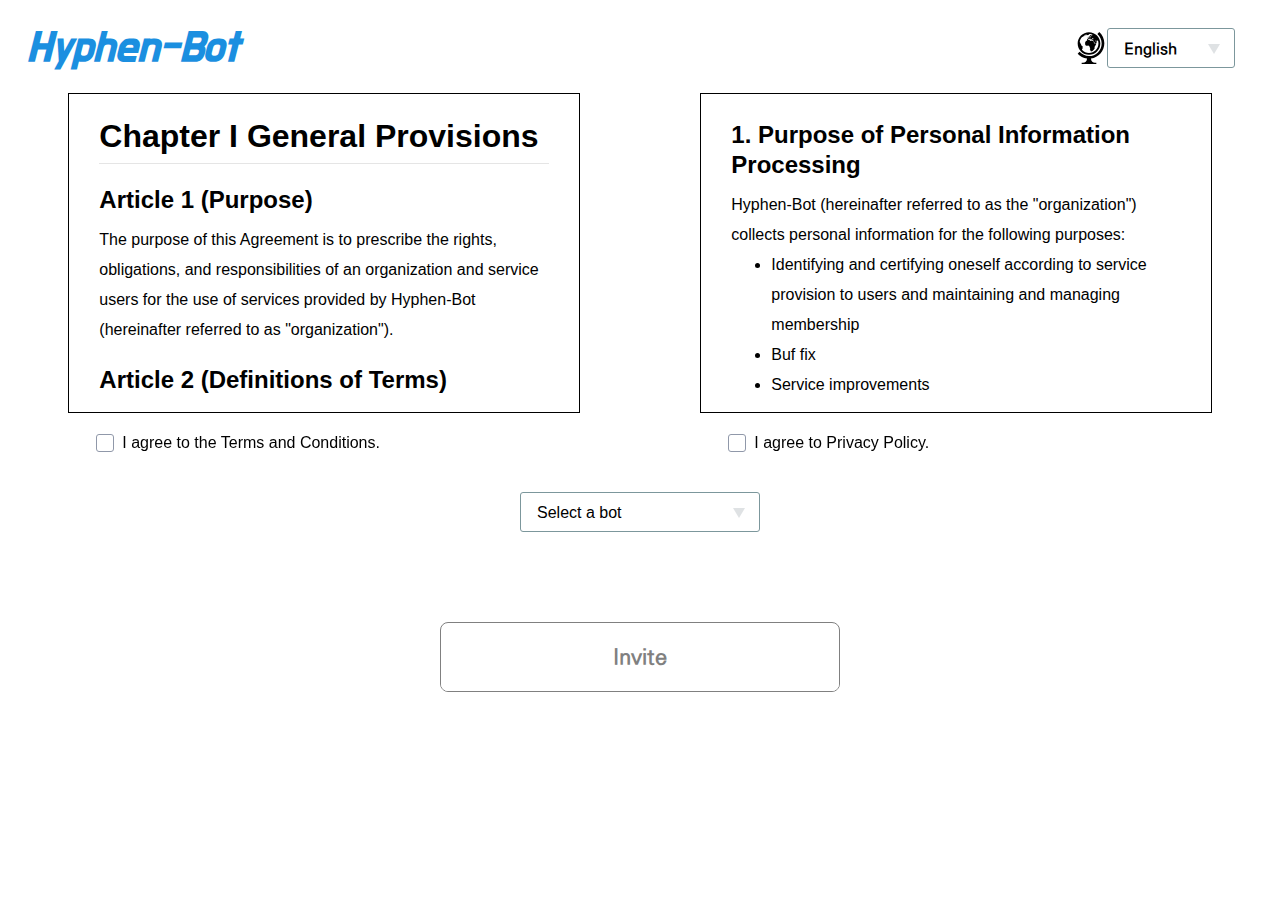
==== commit 431f32f6: "Update index.html" ====
--- a/en/index.html
+++ b/en/index.html
@@ -242,7 +242,7 @@
             </div>
         </div>
     </div>
-    <hr style="visibility: hidden; margin-bottom: 40px">
+    <hr style="visibility: hidden; margin-bottom: 38px">
     <dl class="dropdown">
         <dt><a><span>Select a bot</span></a></dt>
         <dd>
@@ -268,4 +268,4 @@
     </div>
 
 </body>
-</html>+</html>
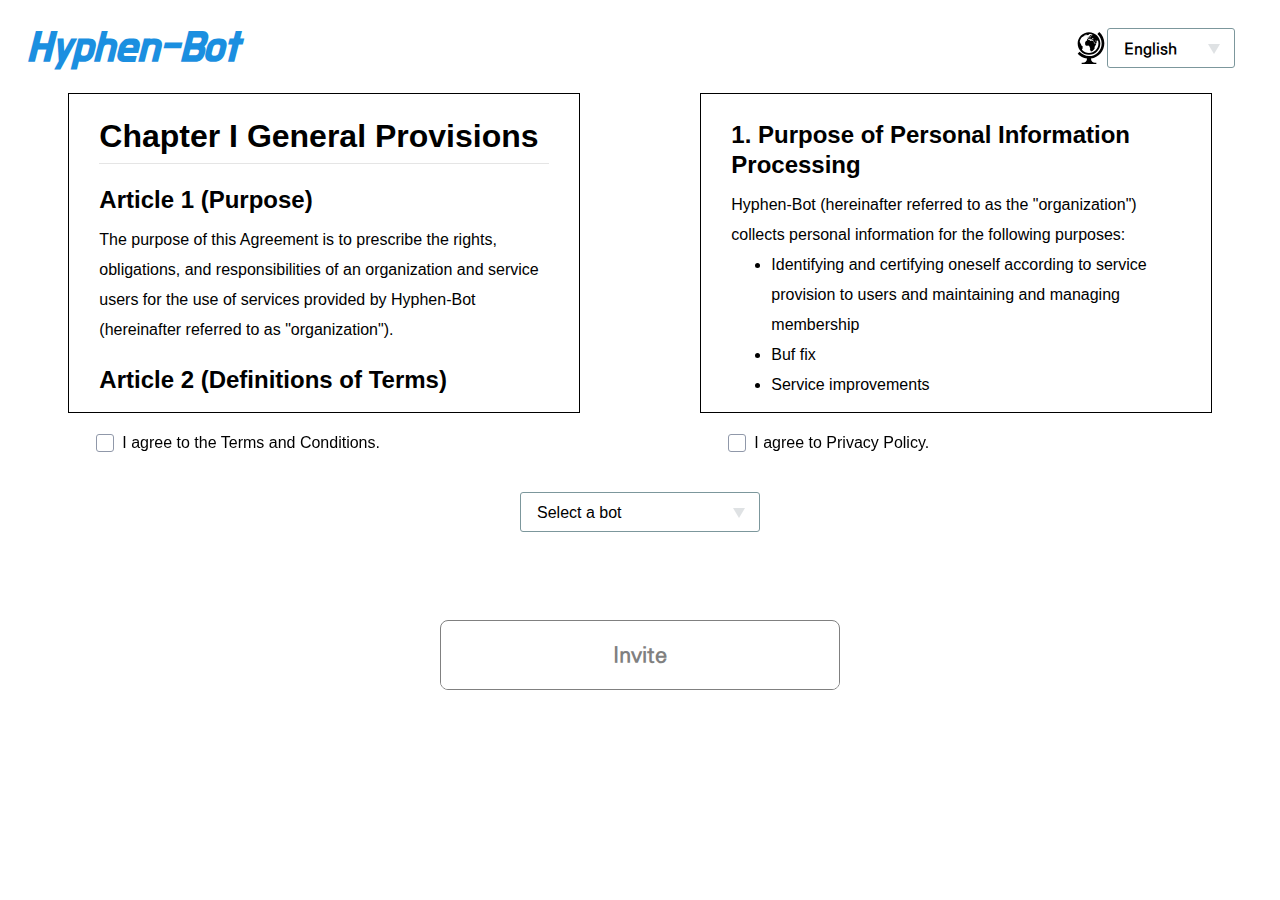
==== commit 77c0e701: "Update index.html" ====
--- a/en/index.html
+++ b/en/index.html
@@ -9,6 +9,9 @@
     <link rel="stylesheet" href="../css/main.css">
     <link rel="stylesheet" href="../css/dropdown.css">
     <script>
+        if (screen.width <= 800) {
+            window.location = "../m/en";}
+
         $(document).ready(function () {
             const dropdowns = $(".dropdown");
 
@@ -242,7 +245,7 @@
             </div>
         </div>
     </div>
-    <hr style="visibility: hidden; margin-bottom: 38px">
+    <hr style="visibility: hidden; margin-bottom: 38px;">
     <dl class="dropdown">
         <dt><a><span>Select a bot</span></a></dt>
         <dd>
--- a/css/main.css
+++ b/css/main.css
@@ -258,7 +258,7 @@
     position: relative;
     top: 50%;
     left: 50%;
-    margin: -25px 0 0 -200px;
+    margin: -27px 0 0 -200px;
     width: 400px;
     height: 70px;
     text-align: center;
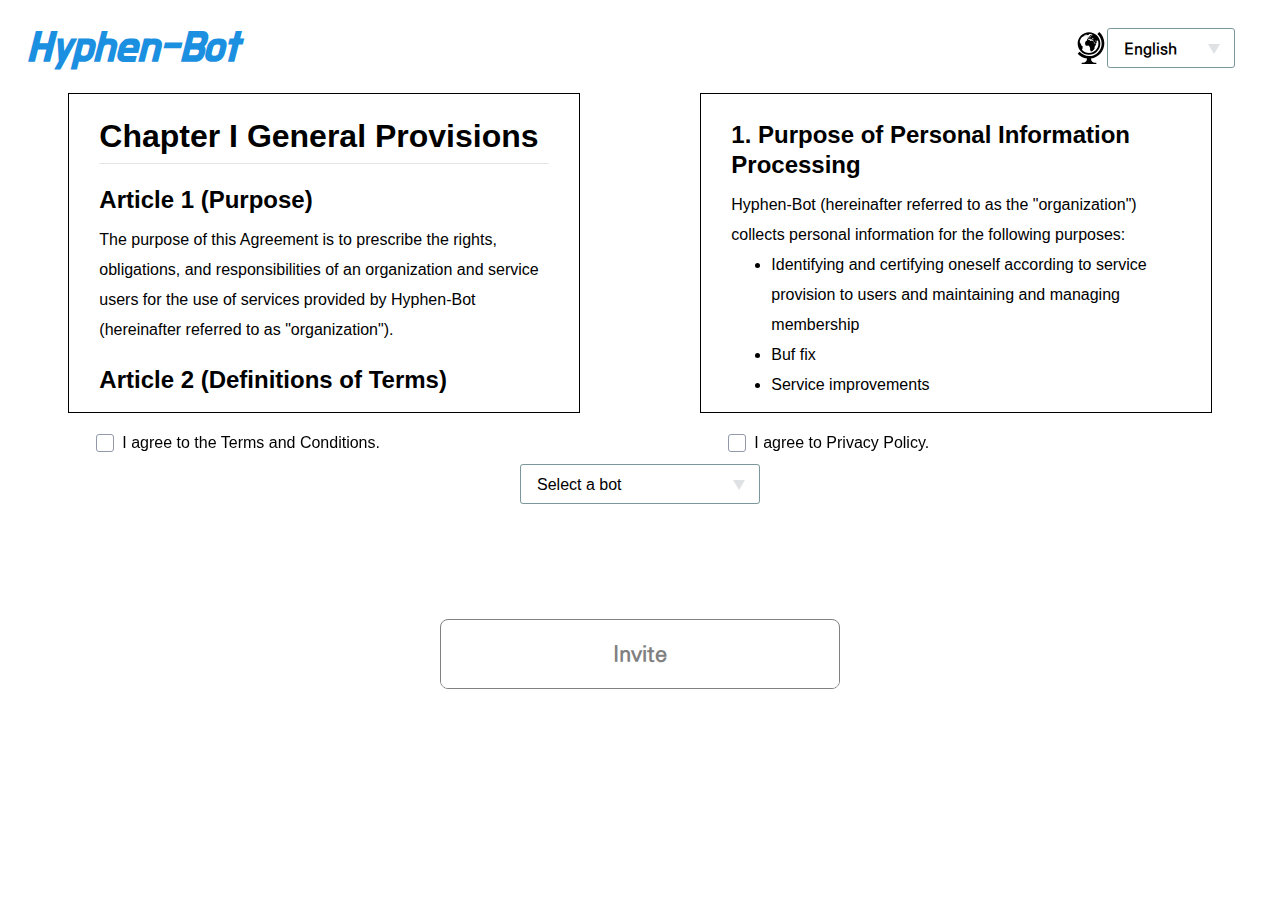
==== commit 7df843d9: "Update index.html" ====
--- a/en/index.html
+++ b/en/index.html
@@ -245,7 +245,7 @@
             </div>
         </div>
     </div>
-    <hr style="visibility: hidden; margin-bottom: 38px;">
+    <hr style="visibility: hidden; margin-bottom: 10px;">
     <dl class="dropdown">
         <dt><a><span>Select a bot</span></a></dt>
         <dd>
--- a/css/main.css
+++ b/css/main.css
@@ -88,7 +88,7 @@
     display: table;
     margin-left: auto;
     margin-right: auto;
-    margin-top: 115px;
+    margin-top: 142px;
     font-family: KoPubBold, sans-serif;
 }
 
--- a/css/dropdown.css
+++ b/css/dropdown.css
@@ -31,7 +31,7 @@
   display: none;
   overflow-x: hidden;
   overflow-y: scroll;
-  height: 7.6em;
+  height: 8.8em;
   position: absolute;
   scrollbar-arrow-color: white;
   left: 0;
